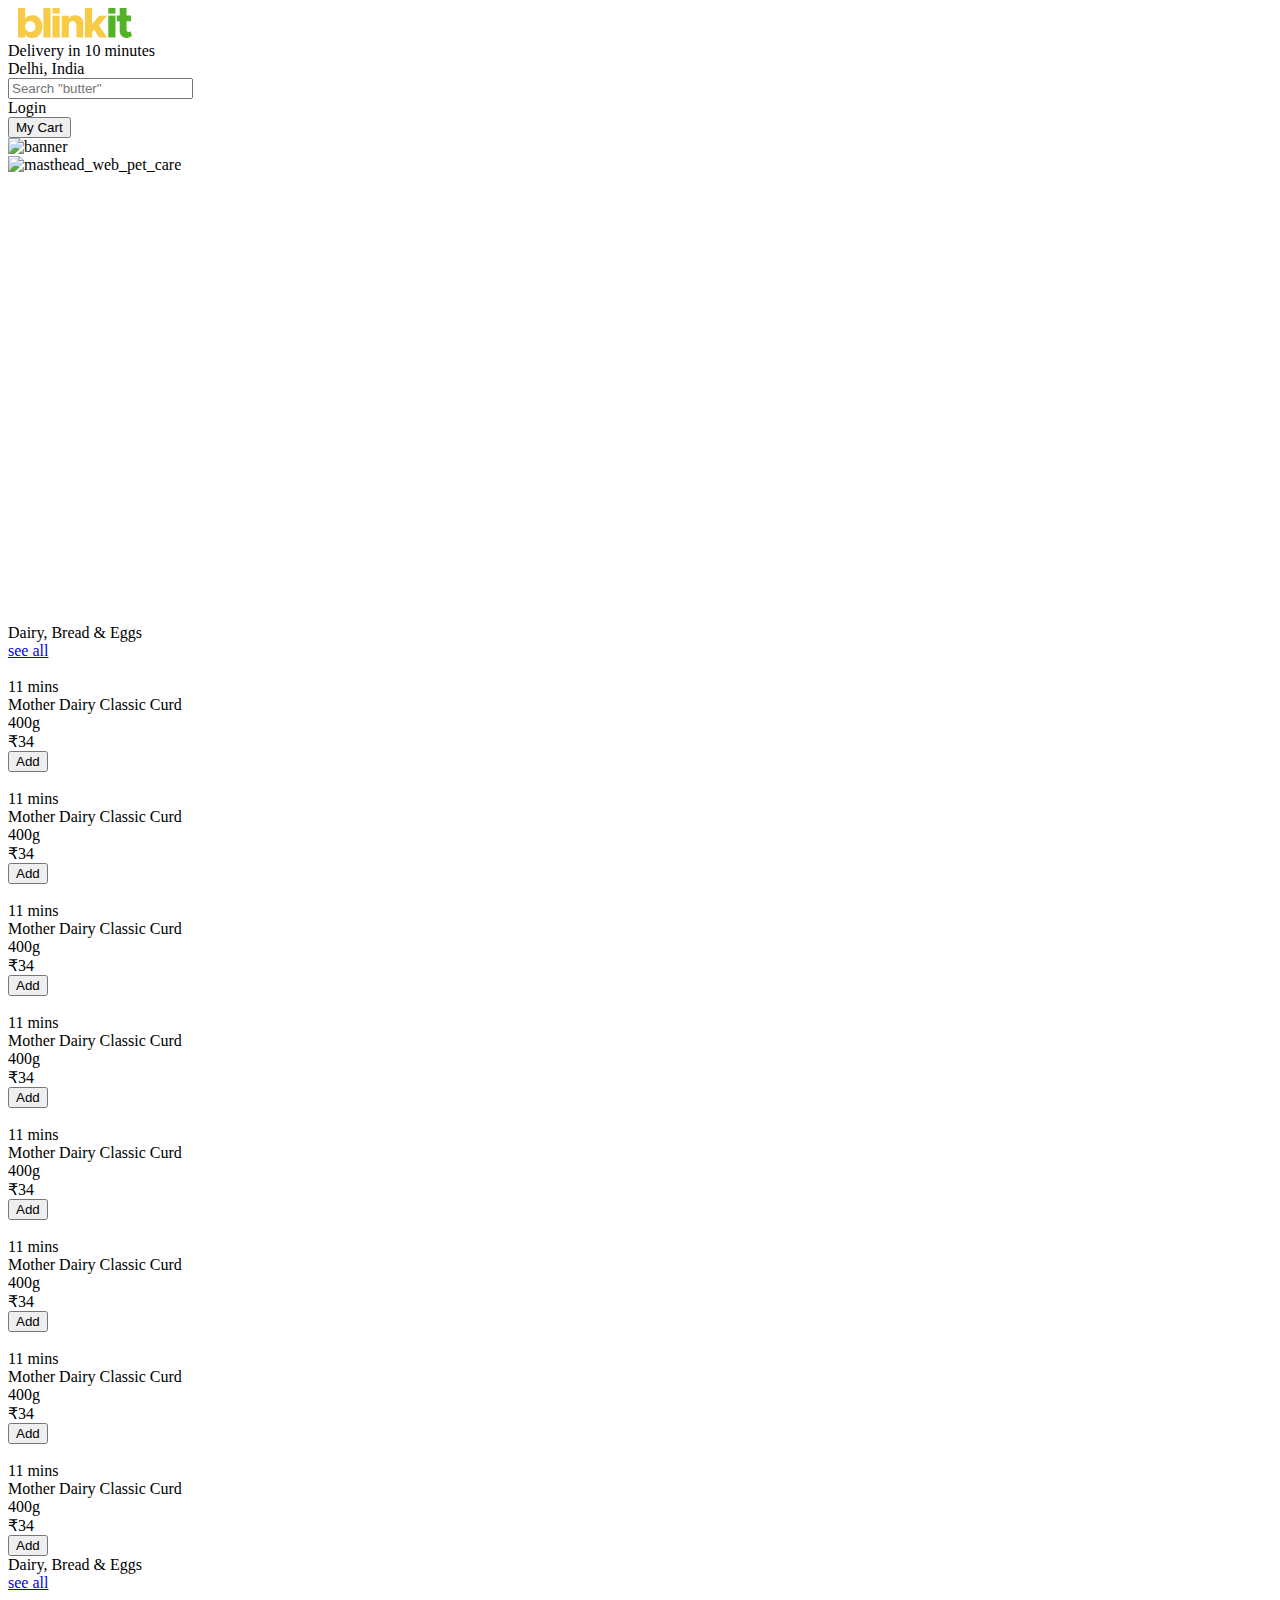
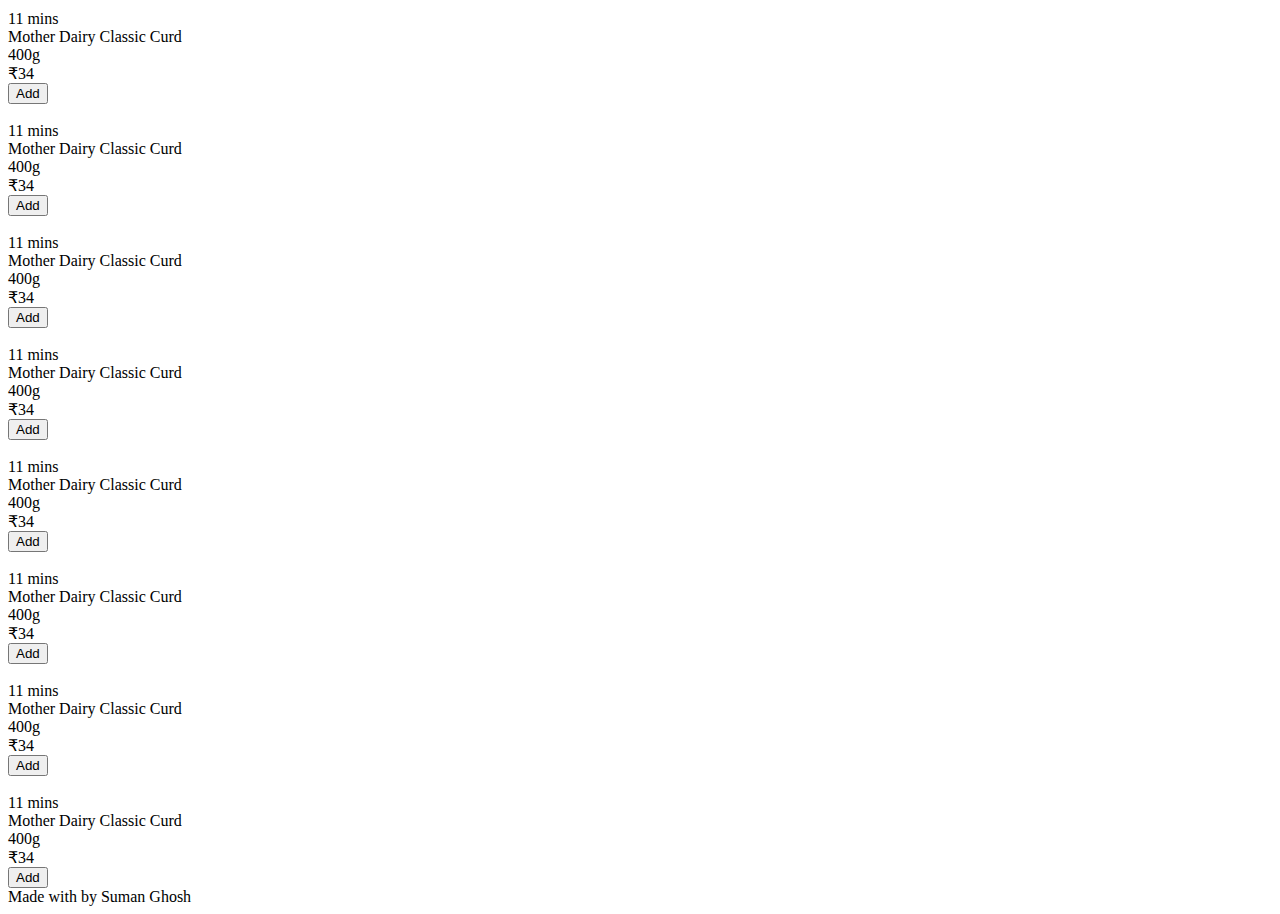
==== Contest-3/index.html @ 9af0f69b "first commit" ====
<!DOCTYPE html>
<html lang="en">
<head>
    <meta charset="UTF-8">
    <meta http-equiv="X-UA-Compatible" content="IE=edge">
    <meta name="viewport" content="width=device-width, initial-scale=1.0">
    <title>Everything delivered in minutes | Blinkit</title>
    <link rel="icon" href="./images/blinkit-logo.png">
    <link rel="stylesheet" href="style.css">
    <link rel="stylesheet" href="https://cdnjs.cloudflare.com/ajax/libs/font-awesome/6.4.0/css/all.min.css" integrity="sha512-iecdLmaskl7CVkqkXNQ/ZH/XLlvWZOJyj7Yy7tcenmpD1ypASozpmT/E0iPtmFIB46ZmdtAc9eNBvH0H/ZpiBw==" crossorigin="anonymous" referrerpolicy="no-referrer" />
</head>
<body>
    <header>
        <div class="container">
            <div class="logo">
                <a href="#">
                    <svg width="134" height="30" viewBox="0 0 114 30" fill="none" xmlns="http://www.w3.org/2000/svg"><path d="M14.3342 7.186C16.2619 7.186 17.9832 7.66644 19.4978 8.62732C21.0262 9.57447 22.2242 10.9197 23.0917 12.663C23.9316 14.3377 24.3516 16.3075 24.3516 18.5724C24.3516 20.7687 23.9316 22.7316 23.0917 24.4612C22.2517 26.1908 21.0675 27.5429 19.5391 28.5175C17.9969 29.5058 16.2619 30 14.3342 30C12.9297 30 11.6078 29.7117 10.3685 29.1352C9.12927 28.5587 8.06901 27.7488 7.18775 26.7056V29.4852H0V0H7.18775V10.4598C8.06901 9.41661 9.12927 8.61359 10.3685 8.05079C11.6078 7.47426 12.9297 7.186 14.3342 7.186ZM12.1861 24.0494C13.2051 24.0494 14.1139 23.8161 14.9125 23.3493C15.7112 22.8826 16.3377 22.2306 16.7921 21.3933C17.2465 20.5697 17.4737 19.6294 17.4737 18.5724C17.4737 17.5429 17.2465 16.6095 16.7921 15.7721C16.3377 14.9348 15.7112 14.2828 14.9125 13.8161C14.1139 13.3493 13.2051 13.116 12.1861 13.116C11.2223 13.116 10.3617 13.3493 9.60432 13.8161C8.84699 14.269 8.2549 14.9073 7.82804 15.731C7.40118 16.5683 7.18775 17.5154 7.18775 18.5724C7.18775 19.6294 7.40118 20.5765 7.82804 21.4139C8.2549 22.2375 8.84699 22.8826 9.60432 23.3493C10.3617 23.8161 11.2223 24.0494 12.1861 24.0494Z" fill="#F8CB46"></path><path d="M25.3356 29.4852V0H32.5233V29.4852H25.3356Z" fill="#F8CB46"></path><path d="M34.5607 29.4852V7.68016H41.7071V29.4852H34.5607Z" fill="#F8CB46"></path><path d="M57.2319 7.186C58.7603 7.186 60.1372 7.5429 61.3627 8.25669C62.5882 8.95676 63.5521 9.94509 64.2544 11.2217C64.9291 12.512 65.2664 13.9739 65.2664 15.6074V29.4852H58.4092V17.2135C58.4092 16.4173 58.2508 15.7104 57.9341 15.0927C57.6312 14.4612 57.1974 13.9739 56.6329 13.6307C56.0821 13.2876 55.4349 13.116 54.6914 13.116C53.9891 13.116 53.3419 13.2876 52.7498 13.6307C52.1577 13.9602 51.6965 14.4132 51.366 14.9897C51.0218 15.5388 50.8496 16.1839 50.8496 16.9252L50.8083 29.4852H43.6619V7.68016H50.8083V10.1716C51.483 9.23816 52.3849 8.51064 53.5141 7.98902C54.6432 7.45367 55.8824 7.186 57.2319 7.186Z" fill="#F8CB46"></path><path d="M81.0597 17.2135L89.1769 29.4852H81.0597L76.3091 21.7639L74.1198 24.2965V29.4852H66.932V0H74.1198V16.2869L81.0184 7.68016H89.1356L81.0597 17.2135Z" fill="#F8CB46"></path><path d="M34.5569 0.00232667H41.7267V5.59207H34.5569V0.00232667Z" fill="#F8CB46"></path><path d="M90.3176 29.4198V7.61479H97.464V29.4198H90.3176Z" fill="#54B226"></path><path d="M112.575 23.2634L114 27.855C113.353 28.4727 112.534 28.9737 111.542 29.3581C110.564 29.7424 109.607 29.9346 108.671 29.9346C107.322 29.9346 106.117 29.6395 105.057 29.0492C103.996 28.4452 103.17 27.6079 102.578 26.5372C101.986 25.494 101.69 24.2929 101.69 22.9339V13.3183H98.819V7.61479H101.69V0.00241089H108.547V7.61479H113.071V13.3183H108.547V21.6161C108.547 22.3162 108.733 22.8859 109.105 23.3251C109.477 23.7644 109.952 23.984 110.53 23.984C110.943 23.984 111.329 23.9223 111.687 23.7987C112.045 23.6752 112.341 23.4967 112.575 23.2634Z" fill="#54B226"></path><path d="M90.2609 0.00241089H97.4307V5.59215H90.2609V0.00241089Z" fill="#54B226"></path></svg>
                </a>
            </div>
            <div class="location">
                <div class="location-title">Delivery in 10 minutes</div>
                <div class="location-desc">
                    Delhi, India 
                    <i class="fa-solid fa-sort-down"></i>
                </div>
            </div>
            <div class="search-bar">
                <div>
                    <i class="fa-solid fa-magnifying-glass"></i>
                </div>
                <div class="search-input">
                    <input type="text" placeholder='Search "butter"'>
                </div>
            </div>
            <div class="login">
                Login
            </div>
            <div class="cart">
                <button>
                    <i class="fa-solid fa-cart-shopping"></i>
                    My Cart
                </button>
            </div>
        </div>
    </header>
    <main class="wrapper">
       <div class="main-container">
           <section class="banner">
            <img src="https://cdn.grofers.com/cdn-cgi/image/f=auto,fit=scale-down,q=50,metadata=none,w=2700/layout-engine/2022-05/Group-33704.jpg" alt="banner">
        </section>
        <section class="banner-2">
            <div class="banner-img">
                <img src="https://cdn.grofers.com/cdn-cgi/image/f=auto,fit=scale-down,q=50,metadata=none,w=720/layout-engine/2023-03/Pet-Care_WEB.jpg" alt="masthead_web_pet_care">
            </div>
            <div class="banner-img">
                <img src="https://cdn.grofers.com/cdn-cgi/image/f=auto,fit=scale-down,q=50,metadata=none,w=720/layout-engine/2023-03/summer_WEB.jpg" alt="">
            </div>
            <div class="banner-img">
                <img src="https://cdn.grofers.com/cdn-cgi/image/f=auto,fit=scale-down,q=50,metadata=none,w=720/layout-engine/2023-03/electronic-WEB-1.jpg" alt="">
            </div>
            <div class="banner-img">
                <img src="https://cdn.grofers.com/cdn-cgi/image/f=auto,fit=scale-down,q=50,metadata=none,w=720/layout-engine/2023-03/mango-WEB-1.png" alt="">
            </div>
            <div class="banner-img">
                <img src="https://cdn.grofers.com/cdn-cgi/image/f=auto,fit=scale-down,q=50,metadata=none,w=720/layout-engine/2023-03/pharmacy-WEB.jpg" alt="">
            </div>
            <div class="banner-img">
                <img src="https://cdn.grofers.com/cdn-cgi/image/f=auto,fit=scale-down,q=50,metadata=none,w=720/layout-engine/2023-03/staples-WEB.jpg" alt="">
            </div>

        </section>
        <section class="categories">
            <div class="section-3-img">
                    <img src="https://cdn.grofers.com/cdn-cgi/image/f=auto,fit=scale-down,q=50,metadata=none,w=270/layout-engine/2022-12/paan-corner_web.png" alt="">
                </div>
                <div class="section-3-img">
                    <img src="https://cdn.grofers.com/cdn-cgi/image/f=auto,fit=scale-down,q=50,metadata=none,w=270/layout-engine/2022-11/Slice-2_10.png" alt="">
                </div>
                <div class="section-3-img">
                    <img src="https://cdn.grofers.com/cdn-cgi/image/f=auto,fit=scale-down,q=50,metadata=none,w=270/layout-engine/2022-11/Slice-3_9.png" alt="">
                </div>
                <div class="section-3-img">
                    <img src="https://cdn.grofers.com/cdn-cgi/image/f=auto,fit=scale-down,q=50,metadata=none,w=270/layout-engine/2022-11/Slice-4_9.png" alt="">
                </div>
                <div class="section-3-img">
                    <img src="https://cdn.grofers.com/cdn-cgi/image/f=auto,fit=scale-down,q=50,metadata=none,w=270/layout-engine/2022-11/Slice-5_4.png" alt="">
                </div>
                <div class="section-3-img">
                    <img src="https://cdn.grofers.com/cdn-cgi/image/f=auto,fit=scale-down,q=50,metadata=none,w=270/layout-engine/2022-11/Slice-6_5.png" alt="">
                </div>
                <div class="section-3-img">
                    <img src="https://cdn.grofers.com/cdn-cgi/image/f=auto,fit=scale-down,q=50,metadata=none,w=270/layout-engine/2022-11/Slice-7_3.png" alt="">
                </div>
                <div class="section-3-img">
                    <img src="https://cdn.grofers.com/cdn-cgi/image/f=auto,fit=scale-down,q=50,metadata=none,w=270/layout-engine/2022-11/Slice-8_4.png" alt="">
                </div>
                <div class="section-3-img">
                    <img src="https://cdn.grofers.com/cdn-cgi/image/f=auto,fit=scale-down,q=50,metadata=none,w=270/layout-engine/2022-11/Slice-9_3.png" alt="">
                </div>
                <div class="section-3-img">
                    <img src="https://cdn.grofers.com/cdn-cgi/image/f=auto,fit=scale-down,q=50,metadata=none,w=270/layout-engine/2022-11/Slice-10.png" alt="">
                </div>
                <div class="section-3-img">
                    <img src="https://cdn.grofers.com/cdn-cgi/image/f=auto,fit=scale-down,q=50,metadata=none,w=270/layout-engine/2022-11/Slice-11.png" alt="">
                </div>
                <div class="section-3-img">
                    <img src="https://cdn.grofers.com/cdn-cgi/image/f=auto,fit=scale-down,q=50,metadata=none,w=270/layout-engine/2022-11/Slice-12.png" alt="">
                </div>
                <div class="section-3-img">
                    <img src="https://cdn.grofers.com/cdn-cgi/image/f=auto,fit=scale-down,q=50,metadata=none,w=270/layout-engine/2022-11/Slice-13.png" alt="">
                </div>
                <div class="section-3-img">
                    <img src="https://cdn.grofers.com/cdn-cgi/image/f=auto,fit=scale-down,q=50,metadata=none,w=270/layout-engine/2022-11/Slice-14.png" alt="">
                </div>
                <div class="section-3-img">
                    <img src="https://cdn.grofers.com/cdn-cgi/image/f=auto,fit=scale-down,q=50,metadata=none,w=270/layout-engine/2022-11/Slice-15.png" alt="">
                </div>
                <div class="section-3-img">
                    <img src="https://cdn.grofers.com/cdn-cgi/image/f=auto,fit=scale-down,q=50,metadata=none,w=270/layout-engine/2022-11/Slice-16.png" alt="">
                </div>
                <div class="section-3-img">
                    <img src="https://cdn.grofers.com/cdn-cgi/image/f=auto,fit=scale-down,q=50,metadata=none,w=270/layout-engine/2022-11/Slice-17.png" alt="">
                </div>
                <div class="section-3-img">
                    <img src="https://cdn.grofers.com/cdn-cgi/image/f=auto,fit=scale-down,q=50,metadata=none,w=270/layout-engine/2022-11/Slice-18.png" alt="">
                </div>
                <div class="section-3-img">
                    <img src="https://cdn.grofers.com/cdn-cgi/image/f=auto,fit=scale-down,q=50,metadata=none,w=270/layout-engine/2022-11/Slice-19.png" alt="">
                </div>
                <div class="section-3-img">
                    <img src="https://cdn.grofers.com/cdn-cgi/image/f=auto,fit=scale-down,q=50,metadata=none,w=270/layout-engine/2022-11/Slice-20.png" alt="">
                </div>
        </section>
        <section class="items">
            <div class="title">
                <div class="category-name">
                    Dairy, Bread & Eggs
                </div>
                <a href="#">see all</a>

            </div>
            <div class="list-items">
               <div class="item">
                 <div class="item-img">
                    <img src="https://cdn.grofers.com/cdn-cgi/image/f=auto,fit=scale-down,q=50,metadata=none,w=270/app/images/products/sliding_image/86446a.jpg?ts=1641540332" alt="">

                 </div>
                 <div class="item-details">
                    <div class="timer">
                        <i class="fa-regular fa-clock"></i> 11 mins
                    </div>
                    <div class="item-name">
                        Mother Dairy Classic Curd
                    </div>
                    <div class="item-weight">
                        400g
                    </div>
                    <div class="item-price">
                        <div class="price">₹34</div>
                        <button>Add</button>
                    </div>

                 </div>
               </div>
               <div class="item">
                 <div class="item-img">
                    <img src="https://cdn.grofers.com/cdn-cgi/image/f=auto,fit=scale-down,q=50,metadata=none,w=270/app/images/products/sliding_image/86446a.jpg?ts=1641540332" alt="">

                 </div>
                 <div class="item-details">
                    <div class="timer">
                        <i class="fa-regular fa-clock"></i> 11 mins
                    </div>
                    <div class="item-name">
                        Mother Dairy Classic Curd
                    </div>
                    <div class="item-weight">
                        400g
                    </div>
                    <div class="item-price">
                        <div class="price">₹34</div>
                        <button>Add</button>
                    </div>

                 </div>
               </div>
               <div class="item">
                 <div class="item-img">
                    <img src="https://cdn.grofers.com/cdn-cgi/image/f=auto,fit=scale-down,q=50,metadata=none,w=270/app/images/products/sliding_image/86446a.jpg?ts=1641540332" alt="">

                 </div>
                 <div class="item-details">
                    <div class="timer">
                        <i class="fa-regular fa-clock"></i> 11 mins
                    </div>
                    <div class="item-name">
                        Mother Dairy Classic Curd
                    </div>
                    <div class="item-weight">
                        400g
                    </div>
                    <div class="item-price">
                        <div class="price">₹34</div>
                        <button>Add</button>
                    </div>

                 </div>
               </div>
               <div class="item">
                 <div class="item-img">
                    <img src="https://cdn.grofers.com/cdn-cgi/image/f=auto,fit=scale-down,q=50,metadata=none,w=270/app/images/products/sliding_image/86446a.jpg?ts=1641540332" alt="">

                 </div>
                 <div class="item-details">
                    <div class="timer">
                        <i class="fa-regular fa-clock"></i> 11 mins
                    </div>
                    <div class="item-name">
                        Mother Dairy Classic Curd
                    </div>
                    <div class="item-weight">
                        400g
                    </div>
                    <div class="item-price">
                        <div class="price">₹34</div>
                        <button>Add</button>
                    </div>

                 </div>
               </div>
               <div class="item">
                 <div class="item-img">
                    <img src="https://cdn.grofers.com/cdn-cgi/image/f=auto,fit=scale-down,q=50,metadata=none,w=270/app/images/products/sliding_image/86446a.jpg?ts=1641540332" alt="">

                 </div>
                 <div class="item-details">
                    <div class="timer">
                        <i class="fa-regular fa-clock"></i> 11 mins
                    </div>
                    <div class="item-name">
                        Mother Dairy Classic Curd
                    </div>
                    <div class="item-weight">
                        400g
                    </div>
                    <div class="item-price">
                        <div class="price">₹34</div>
                        <button>Add</button>
                    </div>

                 </div>
               </div>
               <div class="item">
                 <div class="item-img">
                    <img src="https://cdn.grofers.com/cdn-cgi/image/f=auto,fit=scale-down,q=50,metadata=none,w=270/app/images/products/sliding_image/86446a.jpg?ts=1641540332" alt="">

                 </div>
                 <div class="item-details">
                    <div class="timer">
                        <i class="fa-regular fa-clock"></i> 11 mins
                    </div>
                    <div class="item-name">
                        Mother Dairy Classic Curd
                    </div>
                    <div class="item-weight">
                        400g
                    </div>
                    <div class="item-price">
                        <div class="price">₹34</div>
                        <button>Add</button>
                    </div>

                 </div>
               </div>
               <div class="item">
                 <div class="item-img">
                    <img src="https://cdn.grofers.com/cdn-cgi/image/f=auto,fit=scale-down,q=50,metadata=none,w=270/app/images/products/sliding_image/86446a.jpg?ts=1641540332" alt="">

                 </div>
                 <div class="item-details">
                    <div class="timer">
                        <i class="fa-regular fa-clock"></i> 11 mins
                    </div>
                    <div class="item-name">
                        Mother Dairy Classic Curd
                    </div>
                    <div class="item-weight">
                        400g
                    </div>
                    <div class="item-price">
                        <div class="price">₹34</div>
                        <button>Add</button>
                    </div>

                 </div>
               </div>
               <div class="item">
                 <div class="item-img">
                    <img src="https://cdn.grofers.com/cdn-cgi/image/f=auto,fit=scale-down,q=50,metadata=none,w=270/app/images/products/sliding_image/86446a.jpg?ts=1641540332" alt="">

                 </div>
                 <div class="item-details">
                    <div class="timer">
                        <i class="fa-regular fa-clock"></i> 11 mins
                    </div>
                    <div class="item-name">
                        Mother Dairy Classic Curd
                    </div>
                    <div class="item-weight">
                        400g
                    </div>
                    <div class="item-price">
                        <div class="price">₹34</div>
                        <button>Add</button>
                    </div>

                 </div>
               </div>

            </div>
        </section>

         <section class="items">
            <div class="title">
                <div class="category-name">
                    Dairy, Bread & Eggs
                </div>
                <a href="#">see all</a>

            </div>
            <div class="list-items">
               <div class="item">
                 <div class="item-img">
                    <img src="https://cdn.grofers.com/cdn-cgi/image/f=auto,fit=scale-down,q=50,metadata=none,w=270/app/images/products/sliding_image/86446a.jpg?ts=1641540332" alt="">

                 </div>
                 <div class="item-details">
                    <div class="timer">
                        <i class="fa-regular fa-clock"></i> 11 mins
                    </div>
                    <div class="item-name">
                        Mother Dairy Classic Curd
                    </div>
                    <div class="item-weight">
                        400g
                    </div>
                    <div class="item-price">
                        <div class="price">₹34</div>
                        <button>Add</button>
                    </div>

                 </div>
               </div>
               <div class="item">
                 <div class="item-img">
                    <img src="https://cdn.grofers.com/cdn-cgi/image/f=auto,fit=scale-down,q=50,metadata=none,w=270/app/images/products/sliding_image/86446a.jpg?ts=1641540332" alt="">

                 </div>
                 <div class="item-details">
                    <div class="timer">
                        <i class="fa-regular fa-clock"></i> 11 mins
                    </div>
                    <div class="item-name">
                        Mother Dairy Classic Curd
                    </div>
                    <div class="item-weight">
                        400g
                    </div>
                    <div class="item-price">
                        <div class="price">₹34</div>
                        <button>Add</button>
                    </div>

                 </div>
               </div>
               <div class="item">
                 <div class="item-img">
                    <img src="https://cdn.grofers.com/cdn-cgi/image/f=auto,fit=scale-down,q=50,metadata=none,w=270/app/images/products/sliding_image/86446a.jpg?ts=1641540332" alt="">

                 </div>
                 <div class="item-details">
                    <div class="timer">
                        <i class="fa-regular fa-clock"></i> 11 mins
                    </div>
                    <div class="item-name">
                        Mother Dairy Classic Curd
                    </div>
                    <div class="item-weight">
                        400g
                    </div>
                    <div class="item-price">
                        <div class="price">₹34</div>
                        <button>Add</button>
                    </div>

                 </div>
               </div>
               <div class="item">
                 <div class="item-img">
                    <img src="https://cdn.grofers.com/cdn-cgi/image/f=auto,fit=scale-down,q=50,metadata=none,w=270/app/images/products/sliding_image/86446a.jpg?ts=1641540332" alt="">

                 </div>
                 <div class="item-details">
                    <div class="timer">
                        <i class="fa-regular fa-clock"></i> 11 mins
                    </div>
                    <div class="item-name">
                        Mother Dairy Classic Curd
                    </div>
                    <div class="item-weight">
                        400g
                    </div>
                    <div class="item-price">
                        <div class="price">₹34</div>
                        <button>Add</button>
                    </div>

                 </div>
               </div>
               <div class="item">
                 <div class="item-img">
                    <img src="https://cdn.grofers.com/cdn-cgi/image/f=auto,fit=scale-down,q=50,metadata=none,w=270/app/images/products/sliding_image/86446a.jpg?ts=1641540332" alt="">

                 </div>
                 <div class="item-details">
                    <div class="timer">
                        <i class="fa-regular fa-clock"></i> 11 mins
                    </div>
                    <div class="item-name">
                        Mother Dairy Classic Curd
                    </div>
                    <div class="item-weight">
                        400g
                    </div>
                    <div class="item-price">
                        <div class="price">₹34</div>
                        <button>Add</button>
                    </div>

                 </div>
               </div>
               <div class="item">
                 <div class="item-img">
                    <img src="https://cdn.grofers.com/cdn-cgi/image/f=auto,fit=scale-down,q=50,metadata=none,w=270/app/images/products/sliding_image/86446a.jpg?ts=1641540332" alt="">

                 </div>
                 <div class="item-details">
                    <div class="timer">
                        <i class="fa-regular fa-clock"></i> 11 mins
                    </div>
                    <div class="item-name">
                        Mother Dairy Classic Curd
                    </div>
                    <div class="item-weight">
                        400g
                    </div>
                    <div class="item-price">
                        <div class="price">₹34</div>
                        <button>Add</button>
                    </div>

                 </div>
               </div>
               <div class="item">
                 <div class="item-img">
                    <img src="https://cdn.grofers.com/cdn-cgi/image/f=auto,fit=scale-down,q=50,metadata=none,w=270/app/images/products/sliding_image/86446a.jpg?ts=1641540332" alt="">

                 </div>
                 <div class="item-details">
                    <div class="timer">
                        <i class="fa-regular fa-clock"></i> 11 mins
                    </div>
                    <div class="item-name">
                        Mother Dairy Classic Curd
                    </div>
                    <div class="item-weight">
                        400g
                    </div>
                    <div class="item-price">
                        <div class="price">₹34</div>
                        <button>Add</button>
                    </div>

                 </div>
               </div>
               <div class="item">
                 <div class="item-img">
                    <img src="https://cdn.grofers.com/cdn-cgi/image/f=auto,fit=scale-down,q=50,metadata=none,w=270/app/images/products/sliding_image/86446a.jpg?ts=1641540332" alt="">

                 </div>
                 <div class="item-details">
                    <div class="timer">
                        <i class="fa-regular fa-clock"></i> 11 mins
                    </div>
                    <div class="item-name">
                        Mother Dairy Classic Curd
                    </div>
                    <div class="item-weight">
                        400g
                    </div>
                    <div class="item-price">
                        <div class="price">₹34</div>
                        <button>Add</button>
                    </div>

                 </div>
               </div>

            </div>
        </section>
       </div>
    </main>
    <footer>
        Made with <i class="fa-solid fa-heart"></i> by Suman Ghosh
    </footer>
    <script src="https://cdnjs.cloudflare.com/ajax/libs/font-awesome/6.4.0/js/all.min.js" integrity="sha512-fD9DI5bZwQxOi7MhYWnnNPlvXdp/2Pj3XSTRrFs5FQa4mizyGLnJcN6tuvUS6LbmgN1ut+XGSABKvjN0H6Aoow==" crossorigin="anonymous" referrerpolicy="no-referrer"></script>
</body>


</html>
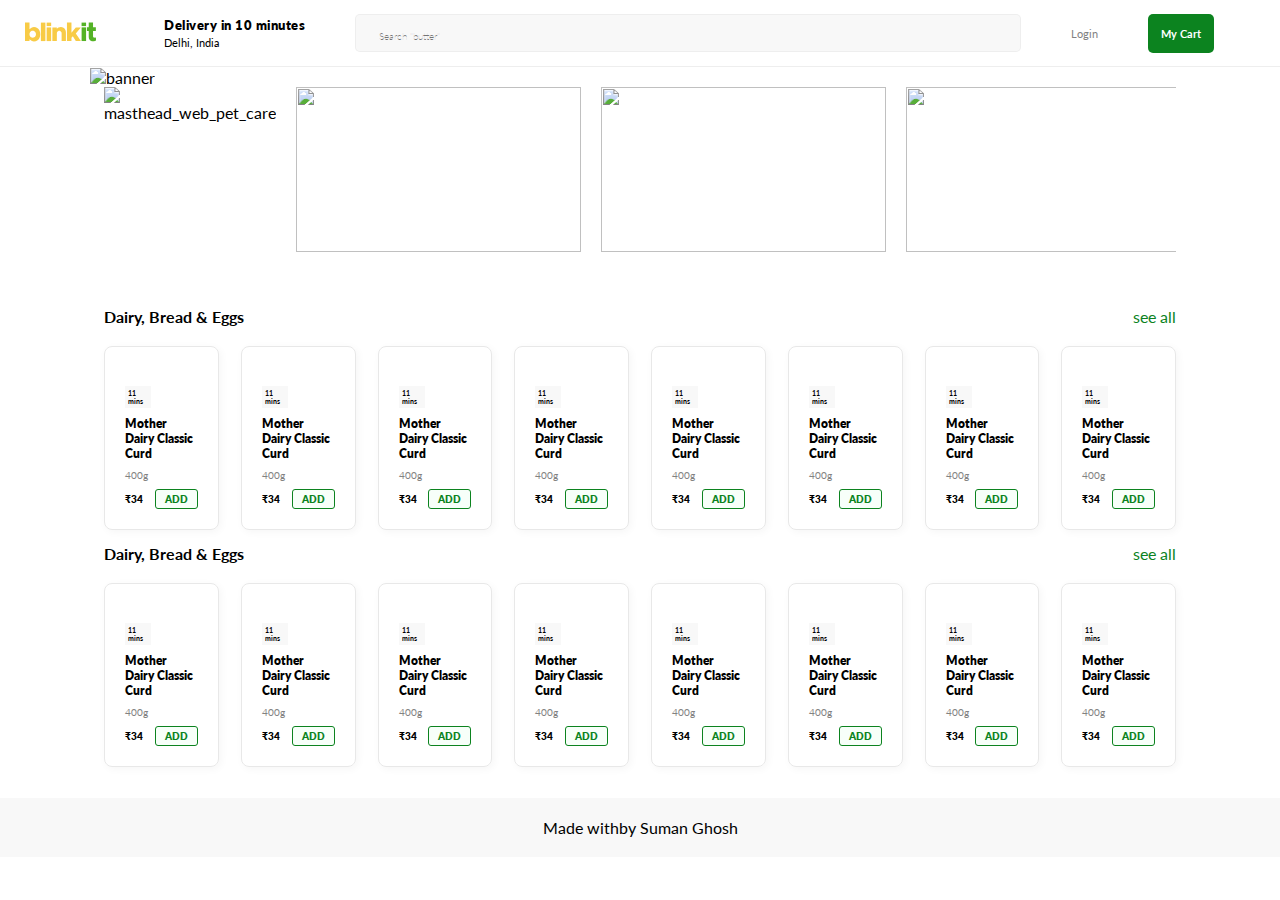
==== commit 85f99dea: "dummy" ====
--- a/Contest-3/index.html
+++ b/Contest-3/index.html
@@ -513,6 +513,7 @@
     <footer>
         Made with <i class="fa-solid fa-heart"></i> by Suman Ghosh
     </footer>
+    
     <script src="https://cdnjs.cloudflare.com/ajax/libs/font-awesome/6.4.0/js/all.min.js" integrity="sha512-fD9DI5bZwQxOi7MhYWnnNPlvXdp/2Pj3XSTRrFs5FQa4mizyGLnJcN6tuvUS6LbmgN1ut+XGSABKvjN0H6Aoow==" crossorigin="anonymous" referrerpolicy="no-referrer"></script>
 </body>
 
--- a/Contest-3/style.css
+++ b/Contest-3/style.css
@@ -0,0 +1,234 @@
+@import url('./variable.css');
+
+*{
+    margin: 0;
+    padding: 0;
+    box-sizing: border-box;
+    font-family: var(--font-family) ;
+}
+
+/* header section */
+header .container{
+    display: flex;
+    align-items: center;
+    position: fixed;
+    top: 0;
+    width: 100%;
+    height: 67px;
+    border-bottom: 1px solid rgb(238, 238, 238);
+    z-index: 1000;
+    background-color: var(--color-white);
+}
+
+.logo, .location, .search-bar, .login, .cart{
+    margin: 0px 25px;
+}
+
+.logo svg{
+    width: 80%;
+    height: 20px;
+}
+
+.location .location-title{
+    font-size: 13px;
+    font-weight: var(--fw-800);
+    margin-bottom: 3px;
+    letter-spacing: 0.5px;
+}
+
+.location .location-desc{
+    font-size: 11px;
+}
+
+.location-desc .fa-sort-down{
+    transform: translateY(-2px);
+    padding-left: 5px;
+}
+
+.search-bar{
+    width: 52%;
+    border: 1px solid rgba(0, 0, 0, 0.04);
+    border-radius: 5px;
+    background: var(--color-grey-2);
+    color: var(--color-grey);
+    height: 38px;
+    display: flex;
+    align-items: center;
+    gap: 10px;
+    padding: 13px;
+}
+
+.search-bar input{
+    border: 0;
+    outline: 0;
+    background-color: transparent;
+    font-size: 10px;
+    font-weight: 100;
+    width: 100%;
+}
+
+.search-input{
+    width: 100%;
+}
+
+.search-bar .fa-magnifying-glass{
+    width: 13px;
+    color: var(--color-black);
+}
+
+.login{
+    font-size: 11px;
+    color: var(--color-grey);
+}
+
+.cart button{
+    padding: 13px;
+    color: var(--color-white);
+    background-color: var(--color-green);
+    border-radius: 5px;
+    font-size: 11px;
+    font-weight: var(--fw-700);
+    border: none;
+}
+
+
+/* main section */
+.wrapper{
+    display: flex;
+    align-items: center;
+    flex-direction: column;
+    position: relative;
+    top: 68px;
+}
+
+.main-container{
+    max-width: 1100px;
+}
+
+.banner img{
+    width: 100%;
+}
+
+.banner-2{
+    display: flex;
+    gap: 20px;
+    overflow: auto scroll;
+    margin: 0 14px;
+}
+
+.banner-2::-webkit-scrollbar{
+    display: none;
+}
+
+.banner-2 .banner-img img{
+    height: 165px;
+    width: 285px;
+}
+
+.categories{
+    display: grid;
+    grid-template-columns: repeat(10, 10%);
+}
+
+.section-3-img img{
+    width: 100%;
+}
+
+.items{
+    display: flex;
+    flex-direction: column;
+    margin:14px;
+    row-gap: 20px;
+}
+
+.items .title{
+    display: flex;
+    justify-content: space-between;
+}
+
+.title .category-name{
+    font-weight: var(--fw-700);
+}
+
+.title a{
+    color: var(--color-green);
+    text-decoration: none;
+}
+
+.list-items{
+    display: flex;
+    column-gap: 22px;
+}
+
+.list-items .item{
+    width: 15%;
+    border: 0.5px solid rgb(232, 232, 232);
+    box-shadow: rgba(0, 0, 0, 0.04) 2px 2px 8px;
+    border-radius: 8px;
+    padding: 20px;
+}
+
+.item .item-img img{
+    width: 100%;
+}
+
+.item-details{
+    display: flex;
+    flex-direction: column;
+    row-gap: 8px;
+}
+
+.item-details .timer{
+    font-size: 7px;
+    font-weight: bolder;
+    background-color: var(--color-grey-2);
+    width: 36%;
+    padding: 3px;
+}
+
+.item-details .item-name{
+    font-size: 12px;
+    font-weight: 800;
+}
+
+.item-details .item-weight{
+    font-size: 10px;
+    color: var(--color-grey);
+}
+
+.item-price{
+    display: flex;
+    justify-content: space-between;
+    align-items: center;
+}
+
+.item-price .price{
+    font-size: 10px;
+    font-weight: var(--fw-800);
+}
+
+.item-price button{
+    font-size: 10px;
+    font-weight: var(--fw-800);
+    text-transform: uppercase;
+    padding: 3px 9px;
+    color: var(--color-green);
+    border: 1px solid var(--color-green);
+    border-radius: 3px;
+    
+    background-color: var(--color-lightest-green);
+
+}
+
+footer{
+    display: flex;
+    justify-content: center;
+    padding: 20px;
+    position: relative;
+    top: 85px;
+    background-color: var(--color-grey-2);
+}
+
+.fa-heart{
+    color: red;
+}